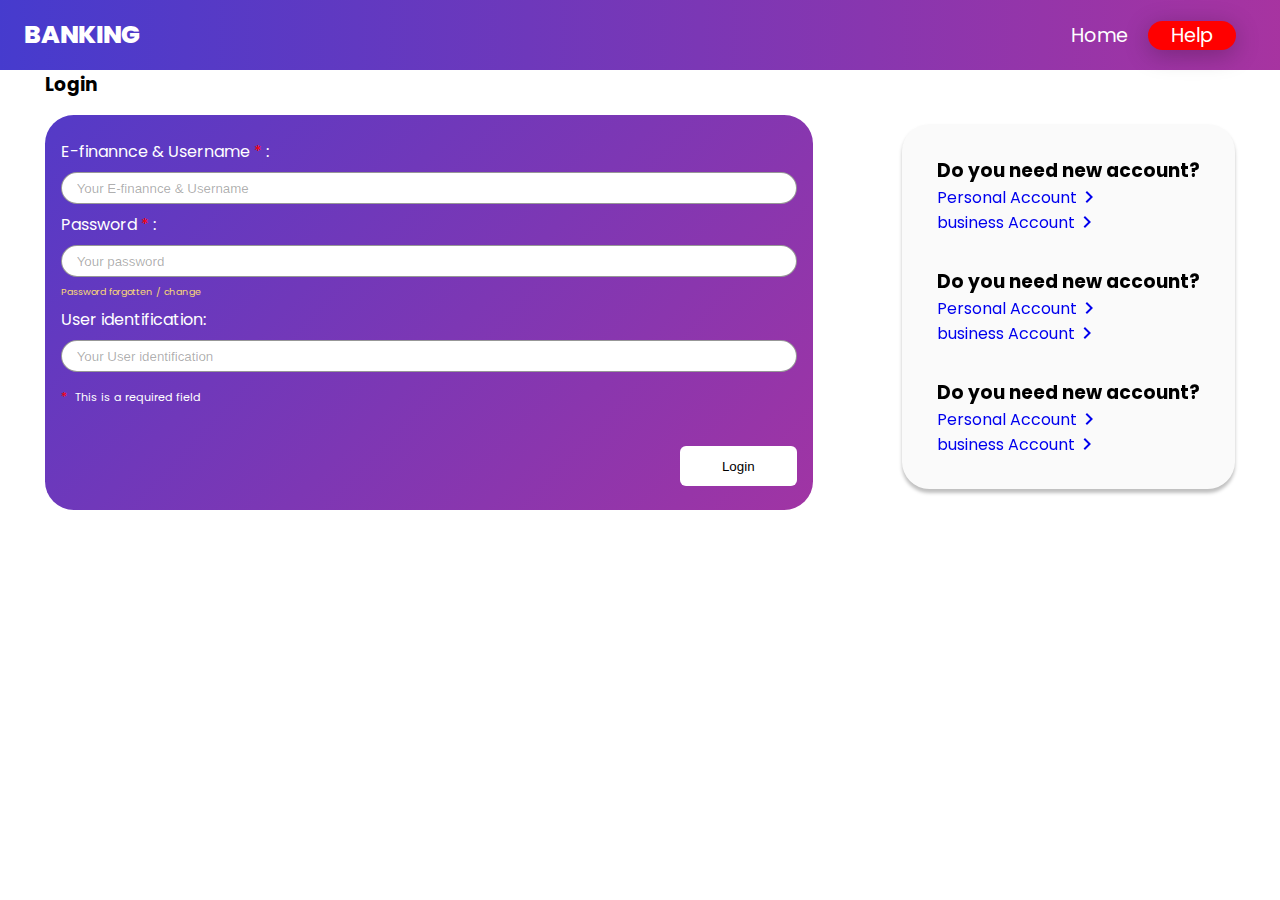
==== index.html @ 1e7fe4a4 "V1 HTML & CSS with out JavaScript yet" ====
<!DOCTYPE html>
<html lang="en">
  <head>
    <meta charset="UTF-8" />
    <meta http-equiv="X-UA-Compatible" content="IE=edge" />
    <meta name="viewport" content="width=device-width, initial-scale=1.0" />
    <!--Matrial icons -->
    <link
      href="https://fonts.googleapis.com/icon?family=Material+Icons"
      rel="stylesheet"
    />
    <!--Main style sheet-->
    <link rel="stylesheet" href="./style.css" />
    <!--Main script-->
    <script src="./script.js" defer></script>
    <title>Banking</title>
  </head>
  <body>
    <!--Main Nav-->
    <nav>
      <h1>banking</h1>
      <ul>
        <li><a href="#">Home</a></li>
        <li><a href="">Help</a></li>
      </ul>
    </nav>
    <!--Main nav End -->
    <!-- Start Main Content -->
    <div class="container">
      <main>
        <h3>Login</h3>
        <form action="./user.html" method="post" class="login-form">
          <label for="username"
            >E-finannce & Username<span style="color: red"> * </span>:</label
          >
          <input
            type="text"
            id="username"
            placeholder="Your E-finannce & Username"
            name="E-finannce & Username"
            required
          />
          <label for="password"
            >Password<span style="color: red"> * </span>:</label
          >
          <input
            type="password"
            id="password"
            placeholder="Your password"
            name="password"
            required
          />
          <a href="#" class="reset-password">Password forgotten / change</a>
          <label for="userIdentification">User identification:</label>
          <input
            type="text"
            id="userIdentification"
            placeholder="Your User identification"
            name="userIdentification"
          />
          <p>This is a required field</p>
          <button type="submit">Login</button>
        </form>
      </main>
      <!-- End  Main Content -->
      <aside>
        <!--Support card rows are represnted by Article tag-->
        <article>
          <h3>Do you need new account?</h3>
          <a href="#"
            >Personal Account<span class="material-icons">
              navigate_next
            </span></a
          >
          <a href="#"
            >business Account<span class="material-icons">
              navigate_next
            </span></a
          >
        </article>
        <article>
          <h3>Do you need new account?</h3>
          <a href="#"
            >Personal Account<span class="material-icons">
              navigate_next
            </span></a
          >
          <a href="#"
            >business Account<span class="material-icons">
              navigate_next
            </span></a
          >
        </article>
        <article>
          <h3>Do you need new account?</h3>
          <a href="#"
            >Personal Account<span class="material-icons">
              navigate_next
            </span></a
          >
          <a href="#"
            >business Account<span class="material-icons">
              navigate_next
            </span></a
          >
        </article>
      </aside>
    </div>
  </body>
</html>
---- style.css ----
@import url("https://fonts.googleapis.com/css2?family=Poppins:wght@100;300;400;500;600;700;800;900&display=swap");

*,
*::after,
*::before {
  box-sizing: border-box;
  -moz-box-sizing: border-box;

  margin: 0;
  padding: 0;
}

:root {
  --main-blue: #493bcc;
  --main-purple: #a334a2;
  --main-rose: #e93982;
  --main-yellow: #f8d776;
  --diffused-black: #212121;
  --h1-size-look: 3.052rem;
  --h2-size-look: 2.441rem;
  --h3-size-look: 1.953rem;
  --h4-size-look: 1.563rem;
  --h5-size-look: 1.25rem;
  --h6-size-look: 1rem;
  --p-size-look: 1rem;
}

html {
  scroll-behavior: smooth;
}
body {
  font-family: "poppins", sans-serif;
  font-size: 16px;
}
.container {
  display: flex;
  flex-wrap: wrap;
  justify-content: space-around;
  align-items: center;
}
ul {
  list-style: none;
}
/* Start main nav */
nav {
  display: flex;
  justify-content: space-between;
  align-items: center;
  padding: 1rem 1.5rem;
  width: 100%;
  background: linear-gradient(90.81deg, #3a3cd3 -12.23%, #af339d 108.13%);
}
nav h1 {
  text-transform: uppercase;
  font-weight: 800;
  font-size: var(--h4-size-look);
  color: white;
}
a {
  text-decoration: none;
}

nav ul {
  display: flex;
  list-style: none;
  font-size: 0.5rem;
  flex-direction: column;
}
@media (min-width: 700px) {
  nav ul {
    flex-direction: row;
    font-size: 1.2rem;
  }
}

nav ul li {
  margin-right: 20px;
}
nav ul li:last-child {
  background-color: red;
  text-align: center;
  width: 5.5rem;
  border-radius: 20.6058px;
  box-shadow: 0px 5.08455px 24.1516px rgba(0, 0, 0, 0.25);
}

nav a {
  color: white;
}
/* End main nav */
/* Start form style */
main {
  display: flex;
  flex-direction: column;
}
form {
  display: flex;
  flex-direction: column;
  background-image: linear-gradient(
    133.55deg,
    #493bcc -14.43%,
    #a434a2 104.88%
  );
  width: max-content;
  border-radius: 28.7161px;
  padding: 1.5rem 1rem;
  margin-top: 1rem;
  min-width: 15vw;
}
.login-form {
  min-width: 60vw;
}
form input {
  margin: 0.5rem 0;
  padding-left: 15px;
  height: 2rem;
  border-radius: 39.2453px;
  border: 1px solid rgba(0, 0, 0, 0.408);
  min-width: 19rem;
}

form input::placeholder {
  color: rgba(0, 0, 0, 0.326);
}
form label {
  color: white;
  font-size: 1rem;
}
form a {
  font-size: 0.6rem;
  color: var(--main-yellow);
  margin-bottom: 0.5rem;
}
form button {
  width: 7.3rem;
  height: 2.5rem;
  border-radius: 6.03093px;
  border: none;
  align-self: flex-end;
  margin-top: 2.5rem;
  background-color: white;
}
form button:hover {
  background-color: var(--main-yellow);
}
form p {
  font-size: 0.7rem;
  color: white;
  margin-top: 0.5rem;
}
form p::before {
  content: "*";
  color: red;
  font-size: 0.8rem;
  margin-right: 0.5rem;
}
/* End form style */
/* Start support card*/
aside {
  display: flex;
  flex-direction: column;
  padding: 1rem 1.5rem;
  background: rgba(196, 196, 196, 0.09);
  box-shadow: 0px 3.66px 3.66px rgba(0, 0, 0, 0.25);
  backdrop-filter: blur(10.98px);
  border-radius: 27.45px;
  margin-top: 2rem;
}
aside article {
  display: flex;
  flex-direction: column;

  padding: 1rem 0.7rem;
}
aside article a {
  display: flex;
  align-items: center;
}
/* End support card*/
/*#########################################################################
User Page starterd
*/
/*Start Information Section*/
.information-section {
  display: flex;
  justify-content: space-between;
  align-items: center;
  margin-top: 2rem;
  width: 90%;
  margin-left: auto;
  margin-right: auto;
}
.information-section h2 {
  font-size: 0.8rem;
}
/*End Information Section*/

/*Start Visa Card style*/
.slider,
fieldset {
  width: 90%;
  margin-left: auto;
  margin-right: auto;
  margin-top: 2rem;
  border: none;
  display: flex;
  align-items: center;
}
section {
  width: 90%;
  margin-left: auto;
  margin-right: auto;
  margin-top: 2rem;
}

.Card-slider {
  display: flex;
  background-color: #6e38bb;
  width: 100%;
  border-radius: 59px;
  margin-right: 15px;
  padding: 10px 25px;
}
/*############ Add Button ###########3*/
.add-new-card {
  width: 60px;
  height: 60px;
  border-radius: 50%;
  background: #483bcc;
  box-shadow: 0px 5px 10px 2px rgba(0, 0, 0, 0.25);
  -webkit-border-radius: 50%;
  -moz-border-radius: 50%;
  -ms-border-radius: 50%;
  -o-border-radius: 50%;
  color: white;
  font-size: 0.65rem;
  font-weight: 800;
  border: none;
  flex-shrink: 0;
  flex-basis: 60px;
}

.button-wraper {
  display: flex;
  flex-direction: column;
  justify-content: center;
  align-items: center;
}
.button-wraper h4 {
  font-size: 0.7rem;
  margin-top: 1rem;
}
.visa-card {
  width: 182px;
  height: 116px;
  background-image: url(./img/VisaCard/Visa\ card.svg);
  position: relative;
}
.visanumber,
.user-name {
  font-size: 0.7rem;
  position: absolute;
  font-weight: 600;
  letter-spacing: 0.1em;
  color: white;
}
.valid-number {
  font-size: 0.3rem;
  position: absolute;
  bottom: 24px;
  left: 54px;
  font-weight: 400;
  line-height: 0.3rem;
  color: white;
}
.valid-number strong {
  font-size: 0.6rem;
  margin-left: 0.3rem;
}
.visanumber {
  top: 63px;
  left: 17px;
}
.user-name {
  bottom: 5px;
  left: 17px;
}
/*End Visa Card style*/
/*Start Quick Transfer style*/
.quick-transfer {
  font-size: var(--h4-size-look);
  font-weight: 700;
}
#userPageTransfer {
  width: 100%;
  max-width: 100%;
  background-image: none;
  background-color: #c4c4c4 !important;
}
.first-row-form {
  width: 260px;
  display: flex;
  align-items: center;

  gap: 0.4rem;
  margin-bottom: 1rem;
}
#amount {
  width: 100px;
  min-width: 100px;
}
#currency {
  height: 35px;
  border-radius: 15px;
  -webkit-border-radius: 15px;
  -moz-border-radius: 15px;
  -ms-border-radius: 15px;
  -o-border-radius: 15px;
  color: #4d4d4d;
}
#userPageTransfer button {
  background: #618d4e;
  box-shadow: 0px 4.08847px 19.4202px rgba(0, 0, 0, 0.25);
  border-radius: 16.5691px;
}
/*End Quick Transfer style*/
/*Start Useful links*/
.useful-links-section {
  display: none;
}
.useful-links-list {
  background-color: #c4c4c4;
  border-radius: 55px;
  padding: 2rem;
}
.useful-links-list li {
  margin-top: 1rem;
  font-size: 0.8rem;
}
/*End Useful links*/

/*Start Transactions*/

.transaction-list {
  display: flex;
  flex-direction: column;
}
.transaction-list p {
  font-size: 0.6rem;
}
.withdraw {
  background-color: #fabbbb;
  border-radius: 19px;
  padding: 0 1rem 1rem 1rem;
  margin-top: 1.5rem;
}
.deposit {
  background-color: #c7f2b3;
  border-radius: 19px;
  padding: 0 1rem 1rem 1rem;
  margin-top: 1.5rem;
}
.deposit:hover,
.withdraw:hover {
  box-shadow: 0px 0px 16px 1px rgba(0, 0, 0, 0.25);
}

.transaction-name-row {
  display: flex;
  justify-content: space-between;
  align-items: center;
  margin: 1rem 0;
}
/*End Transactions*/
/*#########################################################################
/* Start Desktop strucure col*/
@media (min-width: 700px) {
  .column-wraper {
    width: 90%;
    margin-left: auto;
    margin-right: auto;
    display: flex;
    flex-direction: row-reverse;
    gap: 6rem;
  }
  .useful-links-section {
    display: block;
  }
  .side-col {
    width: 20%;
  }
}

/* End Desktop strucure col*/
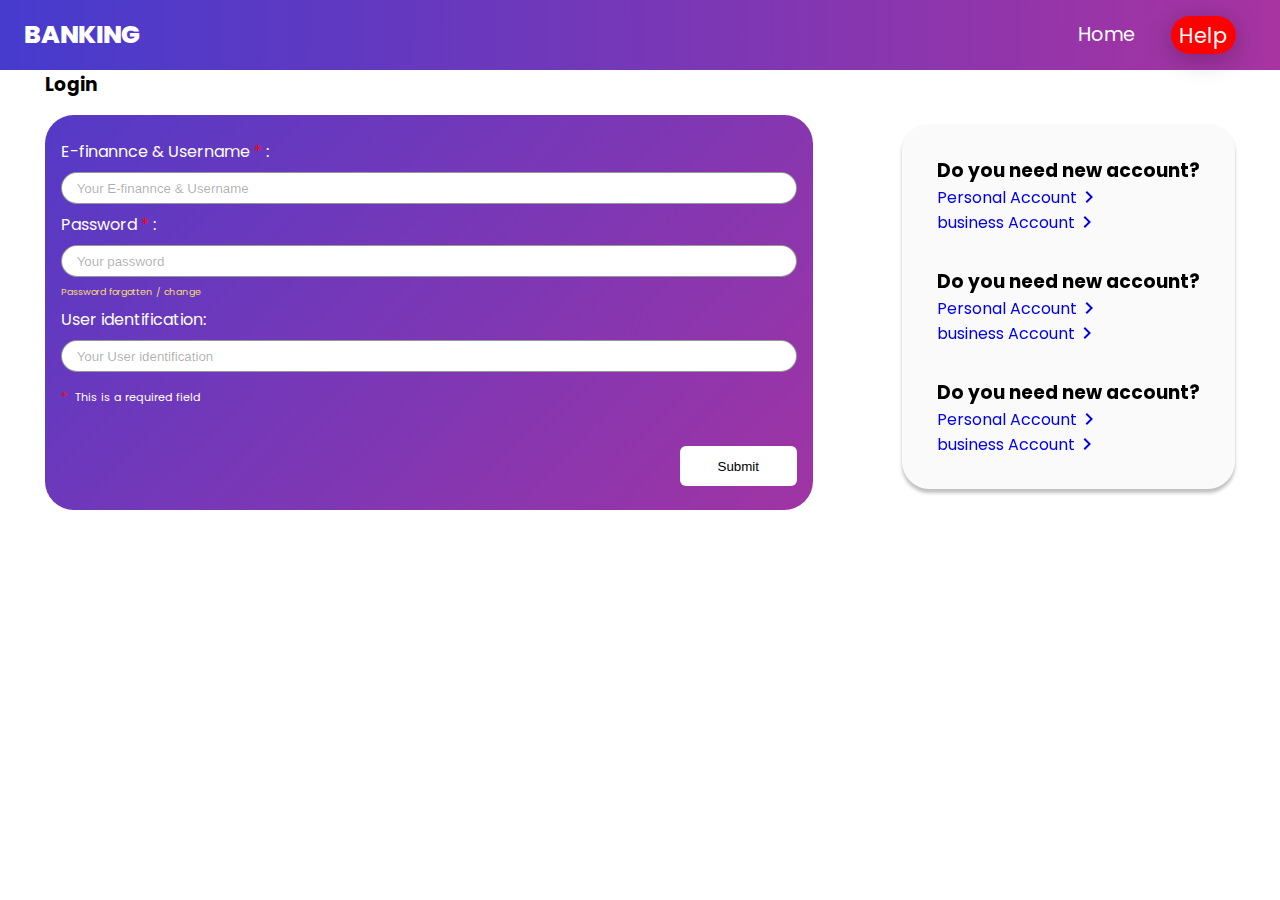
==== commit eecdc90e: "Banking Ui project v 1.0.0" ====
--- a/index.html
+++ b/index.html
@@ -12,7 +12,9 @@
     <!--Main style sheet-->
     <link rel="stylesheet" href="./style.css" />
     <!--Main script-->
-    <script src="./script.js" defer></script>
+
+    <script src="./app.js" defer></script>
+
     <title>Banking</title>
   </head>
   <body>
@@ -29,26 +31,29 @@
     <div class="container">
       <main>
         <h3>Login</h3>
-        <form action="./user.html" method="post" class="login-form">
-          <label for="username"
+        <form method="get" class="login-form" name="loginForm" id="loginForm">
+          <label for="username1236"
             >E-finannce & Username<span style="color: red"> * </span>:</label
           >
           <input
             type="text"
-            id="username"
+            id="username1236"
             placeholder="Your E-finannce & Username"
-            name="E-finannce & Username"
+            name="EfinannceUsername"
             required
+            value=""
           />
-          <label for="password"
+          <label for="passwordFine"
             >Password<span style="color: red"> * </span>:</label
           >
           <input
             type="password"
-            id="password"
+            id="passwordFine"
             placeholder="Your password"
             name="password"
             required
+            autocomplete="Current password"
+            value=""
           />
           <a href="#" class="reset-password">Password forgotten / change</a>
           <label for="userIdentification">User identification:</label>
@@ -59,7 +64,7 @@
             name="userIdentification"
           />
           <p>This is a required field</p>
-          <button type="submit">Login</button>
+          <button type="button" value="login" id="loginBtn1">Submit</button>
         </form>
       </main>
       <!-- End  Main Content -->
--- a/style.css
+++ b/style.css
@@ -31,6 +31,7 @@
 body {
   font-family: "poppins", sans-serif;
   font-size: 16px;
+  overflow-x: hidden;
 }
 .container {
   display: flex;
@@ -49,6 +50,7 @@
   padding: 1rem 1.5rem;
   width: 100%;
   background: linear-gradient(90.81deg, #3a3cd3 -12.23%, #af339d 108.13%);
+  position: relative;
 }
 nav h1 {
   text-transform: uppercase;
@@ -63,25 +65,83 @@
 nav ul {
   display: flex;
   list-style: none;
-  font-size: 0.5rem;
-  flex-direction: column;
+  font-size: 1.5rem;
+  gap: 1rem;
+  flex-direction: column;
+}
+
+.nav-icon {
+  display: flex;
+  flex-direction: column;
+  gap: 0.5rem;
+  width: 45px;
+  height: 45px;
+  position: absolute;
+  right: 0;
+  top: 0;
+  transform: translate(-50%, 50%);
+  -webkit-transform: translate(-50%, 50%);
+  -moz-transform: translate(-50%, 50%);
+  -ms-transform: translate(-50%, 50%);
+  -o-transform: translate(-50%, 50%);
+  z-index: 15;
+}
+.nav-icon span {
+  background-color: white;
+  height: 0.3rem;
+}
+
+.nav-list {
+  position: fixed;
+  right: -200px;
+  top: 0;
+  height: 100vh;
+  padding-top: 8rem;
+  width: 50vw;
+  background: rgba(76, 75, 75, 0.09);
+  box-shadow: 0px 4px 4px rgba(0, 0, 0, 0.25);
+  backdrop-filter: blur(12px);
+  z-index: 10;
+  text-align: center;
+  z-index: 10;
+  transition: right 0.5s ease-in;
+  -webkit-transition: right 0.5s ease-in;
+  -moz-transition: right 0.5s ease-in;
+  -ms-transition: right 0.5s ease-in;
+  -o-transition: right 0.5s ease-in;
+}
+.active {
+  right: 0;
 }
 @media (min-width: 700px) {
   nav ul {
     flex-direction: row;
     font-size: 1.2rem;
+    background-color: transparent;
+  }
+  .nav-icon {
+    display: none;
+  }
+  .nav-list {
+    position: inherit;
+    height: inherit;
+    background: none;
+    box-shadow: none;
+    padding-top: 0;
   }
 }
 
 nav ul li {
   margin-right: 20px;
 }
-nav ul li:last-child {
+nav ul li:last-child a {
   background-color: red;
   text-align: center;
   width: 5.5rem;
   border-radius: 20.6058px;
   box-shadow: 0px 5.08455px 24.1516px rgba(0, 0, 0, 0.25);
+  font-size: 1.3rem;
+  padding: 0.3rem 0.5rem;
 }
 
 nav a {
@@ -131,7 +191,8 @@
   color: var(--main-yellow);
   margin-bottom: 0.5rem;
 }
-form button {
+form button,
+#loginBtn1 {
   width: 7.3rem;
   height: 2.5rem;
   border-radius: 6.03093px;
@@ -184,14 +245,24 @@
 .information-section {
   display: flex;
   justify-content: space-between;
-  align-items: center;
+  align-items: flex-start;
   margin-top: 2rem;
   width: 90%;
   margin-left: auto;
   margin-right: auto;
 }
+.userInformation {
+  display: flex;
+  flex-direction: column;
+  gap: 1rem;
+}
 .information-section h2 {
+  font-size: 1rem;
+  color: #212121;
+}
+.information-section h3 {
   font-size: 0.8rem;
+  font-weight: 400;
 }
 /*End Information Section*/
 
@@ -250,11 +321,36 @@
   font-size: 0.7rem;
   margin-top: 1rem;
 }
-.visa-card {
+.visa-card-1 {
   width: 182px;
   height: 116px;
-  background-image: url(./img/VisaCard/Visa\ card.svg);
+  background-image: url(./img/VisaCard/Visa-card.svg);
   position: relative;
+  margin-left: 15px;
+}
+.visa-card-2 {
+  width: 182px;
+  height: 116px;
+  background-image: url(./img/VisaCard/MasterCrad-trans-Logo.svg);
+  position: relative;
+  margin-left: 15px;
+  border-radius: 15px;
+  -webkit-border-radius: 15px;
+  -moz-border-radius: 15px;
+  -ms-border-radius: 15px;
+  -o-border-radius: 15px;
+}
+.visa-card-3 {
+  width: 182px;
+  height: 116px;
+  background-image: url(./img/VisaCard/MasterCrad-Logo.svg);
+  position: relative;
+  margin-left: 15px;
+  border-radius: 15px;
+  -webkit-border-radius: 15px;
+  -moz-border-radius: 15px;
+  -ms-border-radius: 15px;
+  -o-border-radius: 15px;
 }
 .visanumber,
 .user-name {
@@ -297,6 +393,7 @@
   background-image: none;
   background-color: #c4c4c4 !important;
 }
+
 .first-row-form {
   width: 260px;
   display: flex;
@@ -344,11 +441,25 @@
 .transaction-list {
   display: flex;
   flex-direction: column;
+  height: 500px;
+  overflow-y: auto;
+}
+.transaction-list::-webkit-scrollbar {
+  width: 1rem;
+}
+.transaction-list::-webkit-scrollbar-track {
+  background-color: #3a3cd3;
+  border-radius: 10px;
+}
+.transaction-list::-webkit-scrollbar-thumb {
+  background-color: #af339d;
+  height: 20px;
+  border-radius: 10px;
 }
 .transaction-list p {
   font-size: 0.6rem;
 }
-.withdraw {
+.Withdrawal {
   background-color: #fabbbb;
   border-radius: 19px;
   padding: 0 1rem 1rem 1rem;
@@ -361,7 +472,7 @@
   margin-top: 1.5rem;
 }
 .deposit:hover,
-.withdraw:hover {
+.Withdrawal:hover {
   box-shadow: 0px 0px 16px 1px rgba(0, 0, 0, 0.25);
 }
 
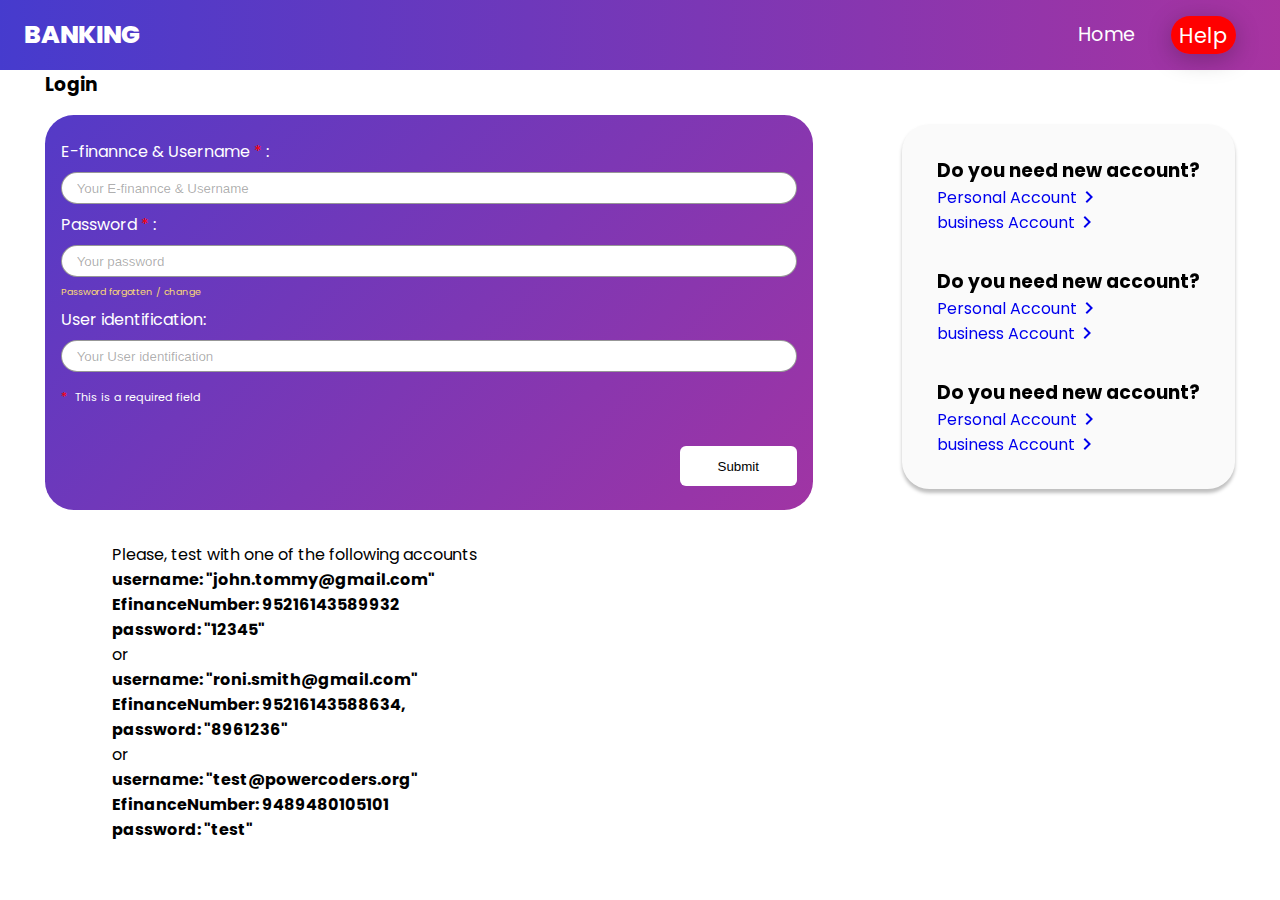
==== commit 120735d4: "Bank-ui Project v 1.0.1" ====
--- a/index.html
+++ b/index.html
@@ -111,5 +111,19 @@
         </article>
       </aside>
     </div>
+    <p style="margin: 2rem 7rem">
+      Please, test with one of the following accounts<br />
+      <strong>username: "john.tommy@gmail.com"</strong><br />
+      <strong>EfinanceNumber: 95216143589932</strong><br />
+      <strong>password: "12345"</strong><br />
+      or<br />
+      <strong>username: "roni.smith@gmail.com"</strong><br />
+      <strong>EfinanceNumber: 95216143588634,</strong><br />
+      <strong>password: "8961236"</strong><br />
+      or<br />
+      <strong>username: "test@powercoders.org"</strong><br />
+      <strong>EfinanceNumber: 9489480105101</strong><br />
+      <strong>password: "test"</strong><br />
+    </p>
   </body>
 </html>
